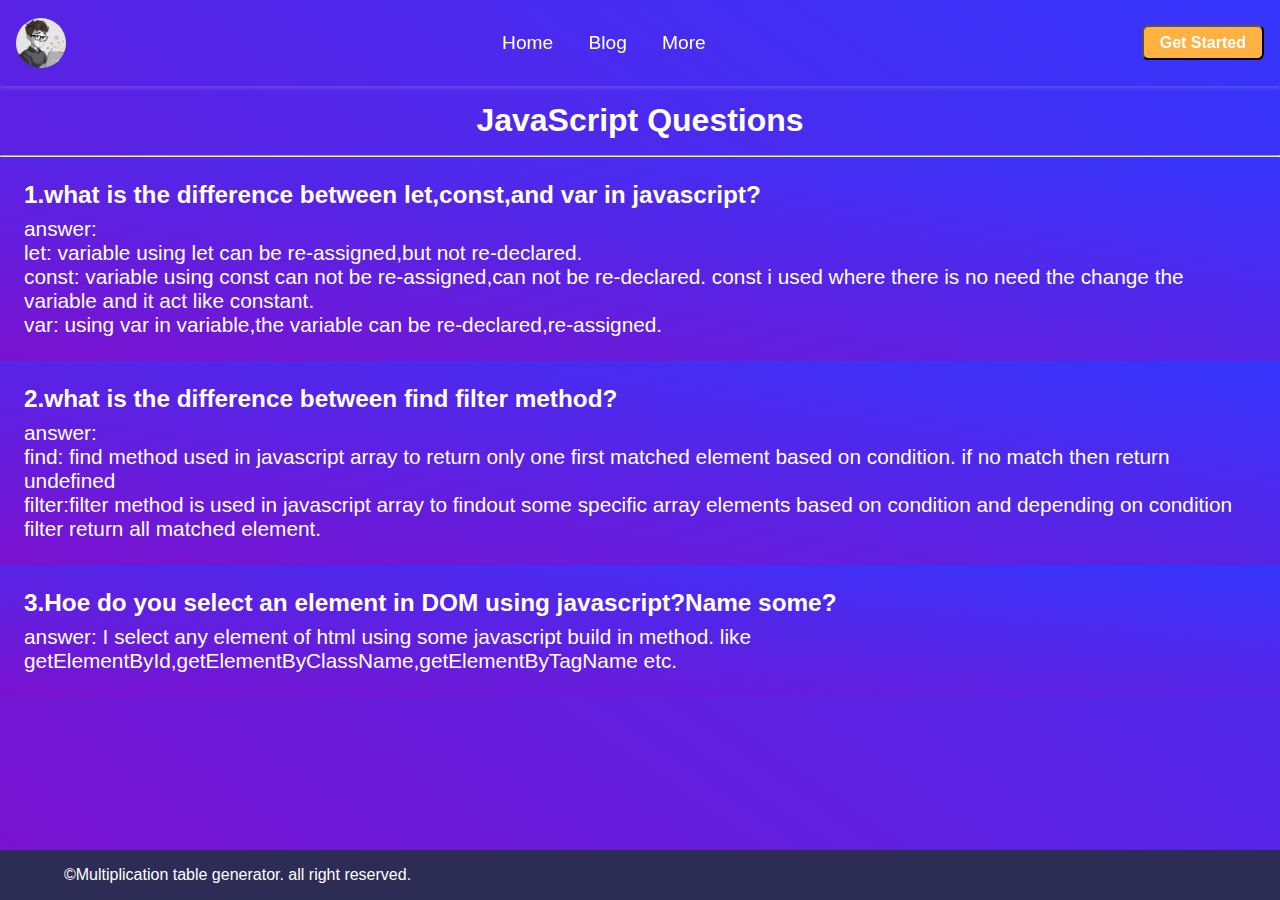
==== blog.html @ 39799db7 "commited to push" ====
<!DOCTYPE html>
<html lang="en">

    <head>
        <meta charset="UTF-8">
        <meta name="viewport" content="width=device-width, initial-scale=1.0">
        <link rel="shortcut icon" href="imgs/eaNKXuJc.jpg" type="image/x-icon">
        <title>Document</title>
        <link rel="stylesheet" href="style.css">
    </head>

    <body style="background-image: linear-gradient(
        to top right,
        rgb(122, 18, 207),
        rgb(53, 53, 252)
    )">

        <div id="container" style=" align-items: flex-start;">
            <div class="nav">
                <img src="imgs/eaNKXuJc.jpg" alt="logo">
                <nav>
                    <ul>
                        <li><a href="index.html">Home</a></li>
                        <li><a href="blog.html">Blog</a></li>
                        <li><a href="#">More</a></li>

                    </ul>
                </nav>
                <button type="button">Get Started</button>
            </div>
            <div class="blogParent">
                <div style="text-align: center;width: 100%;">
                    <h1 style="text-align: center;padding: 1rem;">JavaScript Questions</h1>
                    <hr style="width: 100vw;">
                </div>
                <div class="blog">
                    <h3>1.what is the difference between let,const,and var in javascript?</h3>
                    <p>answer: <br>
                        let: variable using let can be re-assigned,but not re-declared. <br>
                        const: variable using const can not be re-assigned,can not be re-declared. const i used where
                        there
                        is
                        no need the change the variable and it act like constant. <br>
                        var: using var in variable,the variable can be re-declared,re-assigned.
                    </p>

                </div>
                <div class="blog">
                    <h3>2.what is the difference between find filter method?</h3>
                    <p>answer: <br>
                        find: find method used in javascript array to return only one first matched element based on
                        condition. if no match then return undefined<br>
                        filter:filter method is used in javascript array to findout some specific array elements based
                        on condition and depending on condition filter return all matched element.

                    </p>

                </div>
                <div class="blog">
                    <h3>3.Hoe do you select an element in DOM using javascript?Name some?</h3>
                    <p>answer:
                        I select any element of html using some javascript build in method. like
                        getElementById,getElementByClassName,getElementByTagName etc.
                    </p>

                </div>
            </div>
            <footer class="foot">
                &copy;Multiplication table generator. all right reserved.
            </footer>
        </div>
    </body>

</html>
---- style.css ----
* {
    margin: 0;
    padding: 0;
    box-sizing: border-box;
}
body {
    width: 100vw;
    height: 100vh;
    background-image: url(imgs/joanna-kosinska-7ACuHoezUYk-unsplash.jpg);
    background-size: 100vw 100vh;
    background-repeat: no-repeat;
    color: white;
    font-family: Arial, Helvetica, sans-serif;
}
#container {
    position: relative;
    display: flex;
    flex-direction: column;
    justify-content: space-between;
    align-items: center;
    width: 100%;
    height: 100%;
}
.nav {
    display: flex;
    justify-content: space-between;
    align-items: center;
    padding: 0.4rem 1rem;
    box-shadow: 0px 1px 5px 0px rgba(255, 255, 255, 0.226);
    margin-bottom: 2rem;
    backdrop-filter: blur(10px);
    width: 100%;
    flex-basis: 10%;
}
.nav img {
    width: 50px;
    height: 50px;
    border-radius: 50%;
}
.nav nav ul {
    display: flex;
}
.nav nav ul li {
    list-style: none;
    padding: 0rem 0.1rem;
}
.nav nav ul li a {
    text-decoration: none;
    padding: 0.2rem 1rem;
    font-family: Arial, Helvetica, sans-serif;
    font-size: 1.2rem;
    color: #fff;
    transition: 0.8s;
}
.nav nav ul li a:hover {
    text-decoration: underline;
    padding: 0.2rem 1.2rem;
    color: #ffdcf1;
}
.nav button {
    padding: 0.4rem 1rem;
    background-color: #ffb142;
    border-radius: 0.4rem;
    font-size: 1rem;
    color: #ffffff;
    font-weight: 900;
    transition: 0.5s;
}
.nav button:hover {
    transform: translate(-1px, -2px);
    background-color: #7a5623;
    border: 1px solid #7a5623;
}
#main {
    justify-self: start;
    flex-basis: 90%;
}
.calculation {
    background: linear-gradient(to right, #6a11cb, #2575fc);
    justify-self: start;
    align-self: start;
    display: flex;
    gap: 0rem;
    border: 2px solid rgb(75, 147, 255);
    padding: 1rem;
    box-shadow: 0px 0px 4px 1px cyan;
    border-radius: 0.3rem;
    margin-bottom: 0rem;
}
.multi {
    display: flex;
    flex-direction: column;
    justify-content: center;
    border-right: 2px solid rgb(75, 147, 255);
    padding: 0.4rem;
    padding-right: 1rem;
}
.multi label {
    font-family: Arial, Helvetica, sans-serif;
    font-size: 2rem;
    display: block;
    letter-spacing: 0.1rem;
    padding-bottom: 1.1rem;
}
.multi input {
    padding: 0.3rem;
    border: 1px solid cyan;
    border-radius: 0.2rem;
    width: 80%;
    margin-bottom: 0.4rem;
}
.multi button {
    display: block;
    padding: 0.4rem 1rem;
    background-color: #ff5e57;
    border-radius: 0.4rem;
    font-size: 1rem;
    color: #ffffff;
    font-weight: 700;
    transition: 0.5s;
    border: 0px;
}
.multi button:hover {
    background-color: #ff3f34;
    transform: translate(-1px, 1px);
}

.result {
    display: flex;
    gap: 0rem;
    border: 2px solid rgb(75, 147, 255);
    padding: 1rem;
    box-shadow: 0px 0px 4px 1px cyan;
    border-top: 0px;
    background: linear-gradient(to right, #6a11cb, #2575fc);
    width: 100%;
    display: none;
    font-size: 1.8rem;
    margin-top: 0rem;
}
.result h2 {
    font-size: 2.5rem;
}
.others {
    display: flex;
    flex-direction: column;
    font-family: Arial, Helvetica, sans-serif;
    font-size: 1.2rem;
    justify-content: start;
    align-items: center;
    padding: 0.5rem;
}
.others form {
    text-align: center;
}
.others button {
    /* display: block; */
    padding: 0.4rem 1rem;
    border-radius: 0.4rem;
    font-size: 1rem;
    color: #ffffff;
    font-weight: 700;
    transition: 0.5s;
    border: 0px;
    margin: 0.1rem;
    transition: 0.5s;
}
.others h2 {
    margin-bottom: 0.7rem;
}
.others button:nth-child(1) {
    background-color: #00d8d6;
}
.others button:nth-child(2) {
    background-color: #0be881;
}
.others button:nth-child(3) {
    background-color: #575fcf;
}
.others button:hover {
    transform: translate(-1px, -2px);
    background-color: #2c2c54;
}
footer {
    background-color: #2c2c54;
    width: 100%;
    padding: 1rem 4rem;
}
#err {
    color: rgb(235, 137, 153);
    padding: 0.6rem;
    background-color: #db07073a;
    margin-top: 0.5rem;
    font-size: 1rem;
    font-weight: bold;
}
.blog {
    background-image: linear-gradient(
        to top right,
        rgb(122, 18, 207),
        rgb(53, 53, 252)
    );
    padding: 1.5rem;
    font-family: Arial, Helvetica, sans-serif;
    font-size: 1.3rem;
}
.blogParent {
    margin-top: -2rem;
    flex-basis: 90%;
}
.blog h3 {
    margin-bottom: 0.5rem;
}
/* .foot {
    float: bottom;
} */
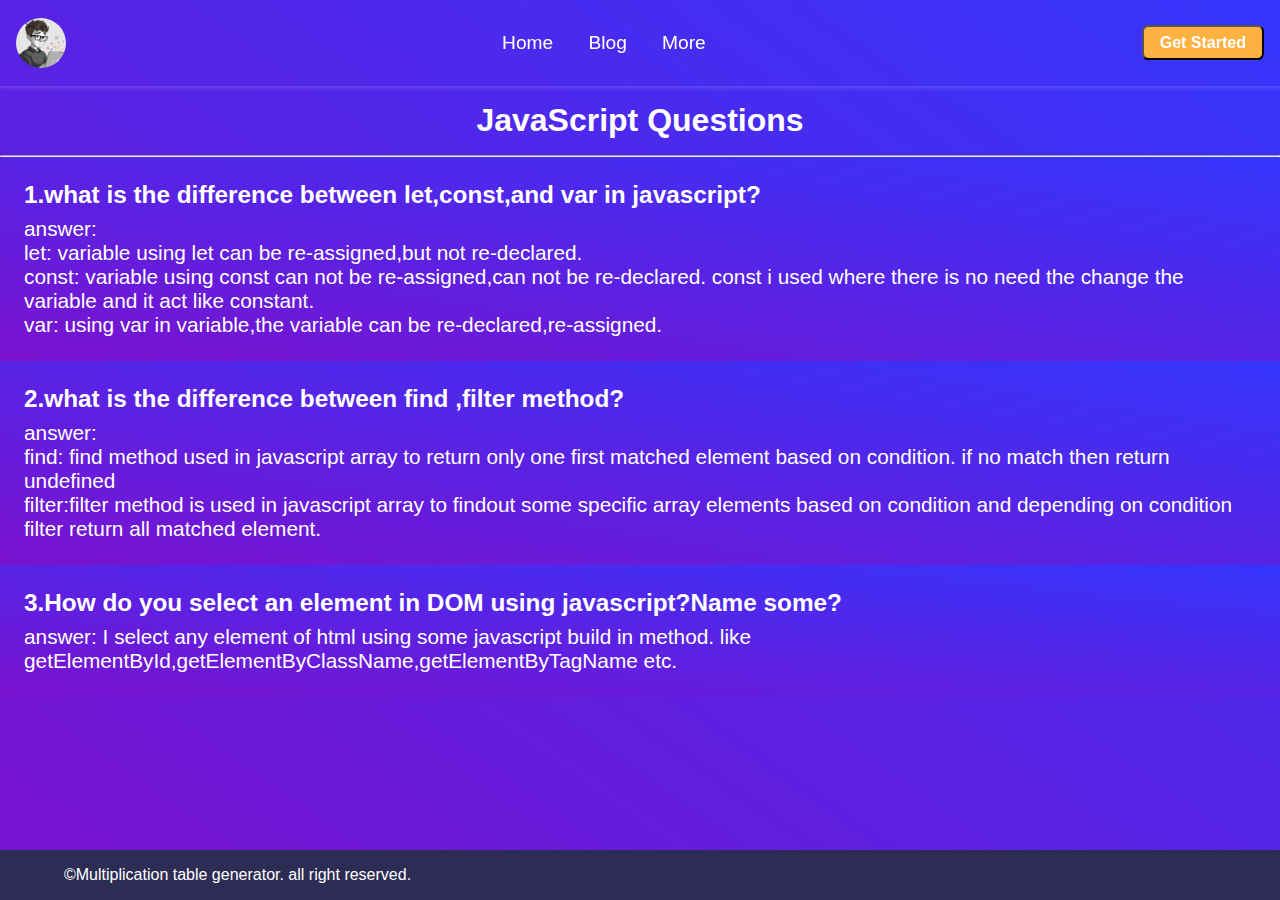
==== commit 3360d97d: "modified" ====
--- a/blog.html
+++ b/blog.html
@@ -46,7 +46,7 @@
 
                 </div>
                 <div class="blog">
-                    <h3>2.what is the difference between find filter method?</h3>
+                    <h3>2.what is the difference between find ,filter method?</h3>
                     <p>answer: <br>
                         find: find method used in javascript array to return only one first matched element based on
                         condition. if no match then return undefined<br>
@@ -57,7 +57,7 @@
 
                 </div>
                 <div class="blog">
-                    <h3>3.Hoe do you select an element in DOM using javascript?Name some?</h3>
+                    <h3>3.How do you select an element in DOM using javascript?Name some?</h3>
                     <p>answer:
                         I select any element of html using some javascript build in method. like
                         getElementById,getElementByClassName,getElementByTagName etc.
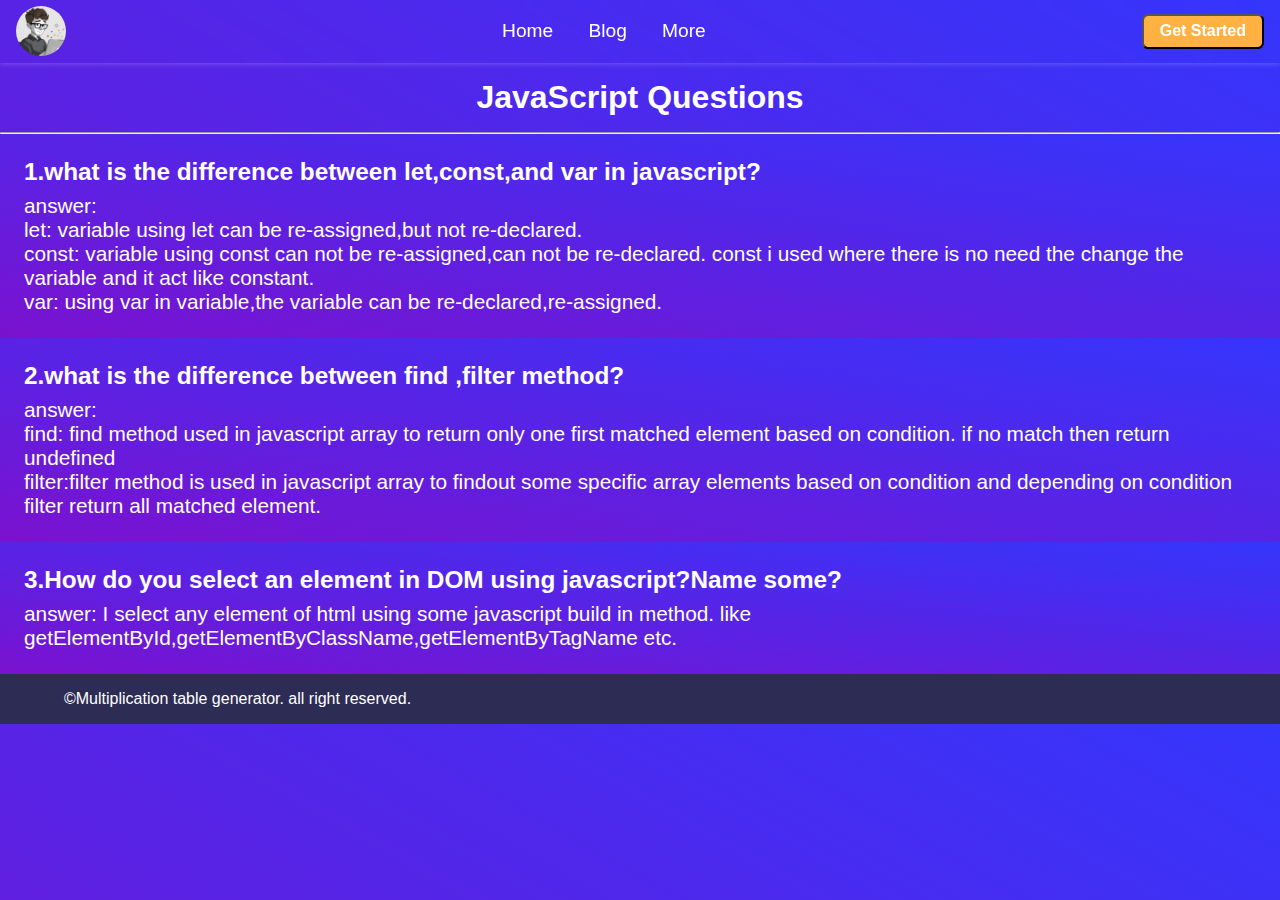
==== commit 2b145ccc: "solved with word wrap" ====
--- a/blog.html
+++ b/blog.html
@@ -7,6 +7,7 @@
         <link rel="shortcut icon" href="imgs/eaNKXuJc.jpg" type="image/x-icon">
         <title>Document</title>
         <link rel="stylesheet" href="style.css">
+        <link rel="stylesheet" href="blog.css">
     </head>
 
     <body style="background-image: linear-gradient(
@@ -31,7 +32,7 @@
             <div class="blogParent">
                 <div style="text-align: center;width: 100%;">
                     <h1 style="text-align: center;padding: 1rem;">JavaScript Questions</h1>
-                    <hr style="width: 100vw;">
+                    <hr style="width: 100%;">
                 </div>
                 <div class="blog">
                     <h3>1.what is the difference between let,const,and var in javascript?</h3>
--- a/style.css
+++ b/style.css
@@ -203,14 +203,85 @@
     padding: 1.5rem;
     font-family: Arial, Helvetica, sans-serif;
     font-size: 1.3rem;
+    white-space: wrap;
+    word-wrap: break-word;
 }
 .blogParent {
     margin-top: -2rem;
     flex-basis: 90%;
+    width: 100%;
+    /* overflow: hidden; */
 }
 .blog h3 {
     margin-bottom: 0.5rem;
 }
-/* .foot {
-    float: bottom;
-} */
+
+@media screen and (max-width: 720px) {
+    body {
+        width: 100vw;
+        height: 100vh;
+        background-image: url(imgs/joanna-kosinska-7ACuHoezUYk-unsplash.jpg);
+        background-image: linear-gradient(
+            30deg,
+            rgb(52, 152, 247),
+            rgb(42, 240, 207),
+            rgb(21, 37, 180)
+        );
+        background-size: 100%;
+    }
+    .nav {
+        padding: 0.3rem 0.3rem;
+    }
+    .nav nav ul li a {
+        text-decoration: none;
+        padding: 0.2rem 0.7rem;
+    }
+    .nav button {
+        padding: 0.4rem 0.7rem;
+    }
+    .calculation {
+        flex-direction: column-reverse;
+        gap: 0.4rem;
+        justify-content: center;
+        align-items: center;
+    }
+    .multi {
+        border-right: 0px solid rgb(75, 147, 255);
+        border-top: 2px solid rgb(75, 147, 255);
+        padding: 0.4rem;
+        padding-right: 0rem;
+    }
+    .others {
+        justify-content: center;
+        align-items: center;
+        padding: 0.1rem;
+    }
+    .others h2 {
+        margin-bottom: 0.7rem;
+        text-align: center;
+    }
+    .blog {
+        background-image: linear-gradient(
+            to top right,
+            rgb(122, 18, 207),
+            rgb(53, 53, 252)
+        );
+        padding: 1.5rem;
+        font-family: Arial, Helvetica, sans-serif;
+        font-size: 1.3rem;
+        width: 100%;
+    }
+    .blogParent {
+        margin-top: -2rem;
+        flex-basis: 90%;
+        width: 100%;
+    }
+    .blog h3 {
+        margin-bottom: 0.5rem;
+    }
+}
+@media screen and (max-width: 365px) {
+    .nav button {
+        display: none;
+    }
+}
--- a/blog.css
+++ b/blog.css
@@ -0,0 +1,17 @@
+body {
+    background-image: linear-gradient(
+        30deg,
+        rgb(52, 152, 247),
+        rgb(42, 240, 207),
+        rgb(21, 37, 180)
+    );
+    background-size: 100%;
+    width: 100%;
+    height: 100%;
+    background-size: 100%;
+    background-repeat: repeat;
+}
+#id {
+    text-align: center;
+    width: 100%;
+}
